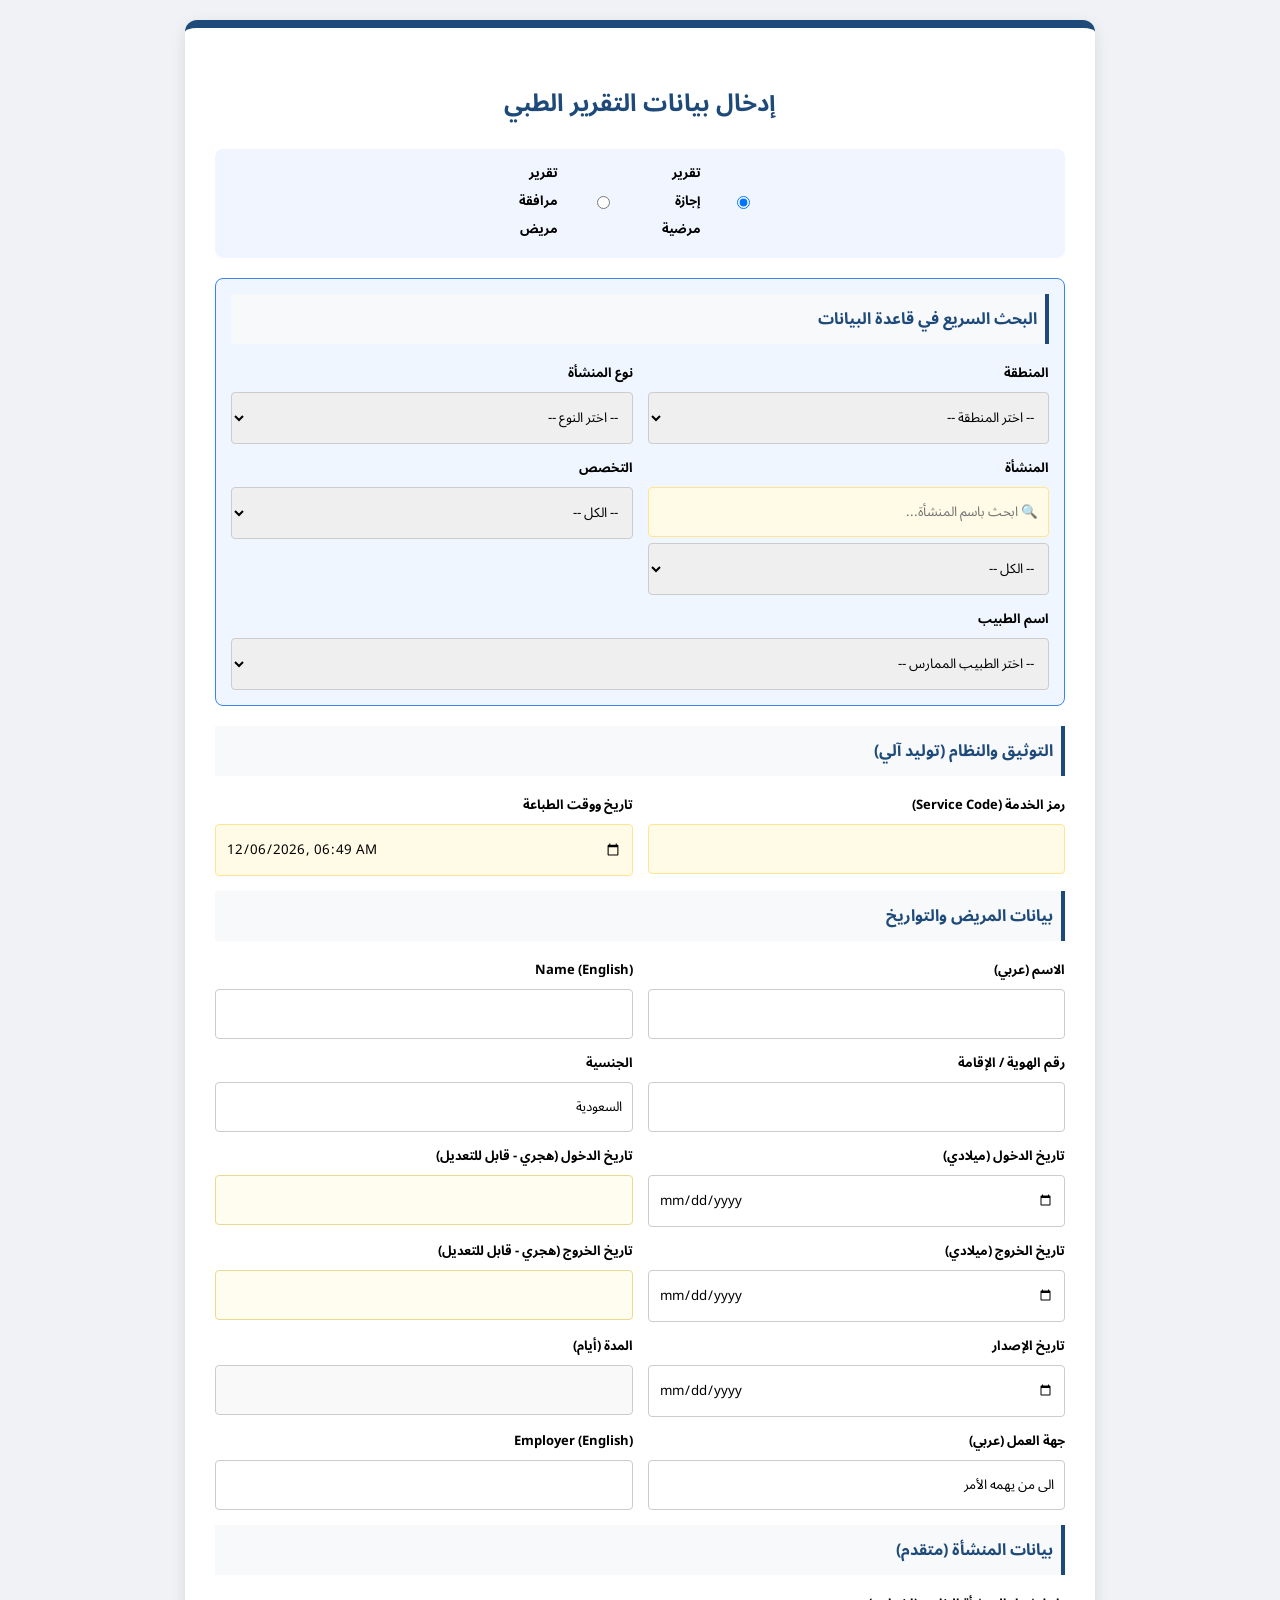
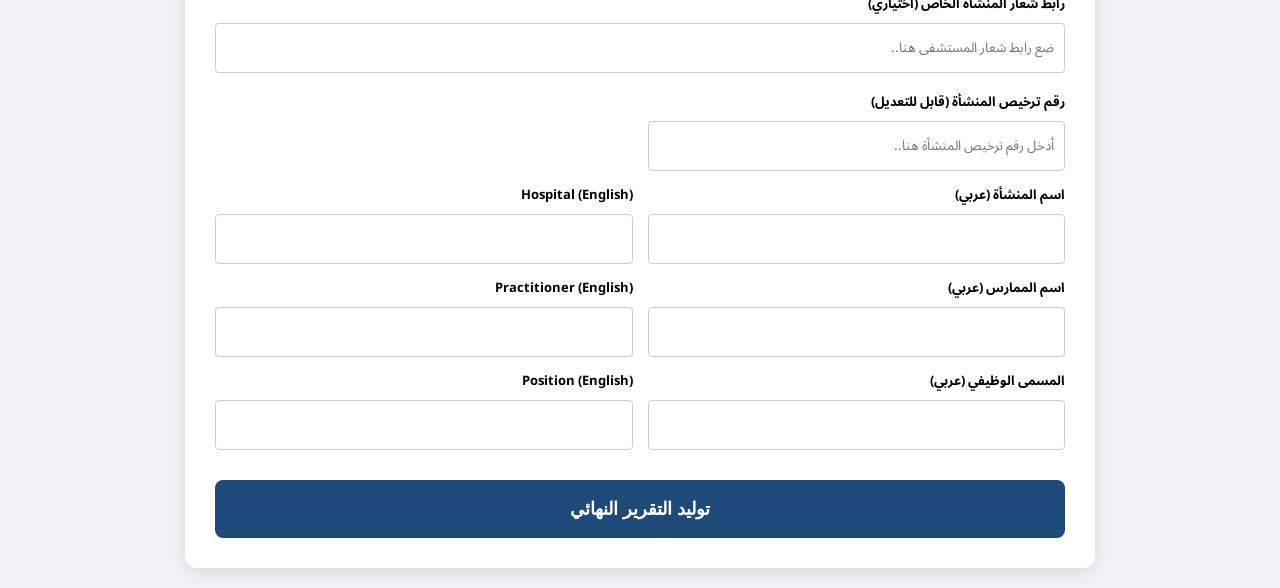
==== MedicalReport.html @ 2c234cb2 "Fix print formatting issues for Vercel deployment - ensure consistent styling across all browsers" ====
<!DOCTYPE html>
<html lang="ar" dir="rtl">
<head>
    <meta charset="UTF-8">
    <meta name="viewport" content="width=device-width, initial-scale=1.0">
    <title>نظام التقارير الطبية الاحترافي - 2026</title>
    <link href="https://fonts.googleapis.com/css2?family=Noto+Sans+Arabic:wght@400;700&family=Times+New+Roman:wght@400;700&display=swap" rel="stylesheet">
    <style>
        * {
            -webkit-print-color-adjust: exact !important;
            print-color-adjust: exact !important;
            color-adjust: exact !important;
        }

        body {
            font-family: 'Noto Sans Arabic', sans-serif;
            background: #f0f2f5;
            padding: 20px;
            direction: rtl;
            margin: 0;
        }

        .form-card {
            background: white;
            max-width: 850px;
            margin: auto;
            padding: 30px;
            border-radius: 12px;
            border-top: 8px solid #1e4a7a;
            box-shadow: 0 4px 15px rgba(0,0,0,0.1);
        }

        .grid {
            display: grid;
            grid-template-columns: 1fr 1fr;
            gap: 15px;
            margin-bottom: 10px;
        }

        label {
            display: block;
            margin-bottom: 5px;
            font-weight: bold;
            font-size: 13px;
        }

        input, select {
            width: 100%;
            padding: 10px;
            border: 1px solid #ccc;
            border-radius: 4px;
            font-family: 'Noto Sans Arabic', sans-serif;
            box-sizing: border-box;
        }

        .btn-gen {
            width: 100%;
            padding: 18px;
            background: #1e4a7a;
            color: white;
            border: none;
            border-radius: 8px;
            font-size: 18px;
            font-weight: bold;
            cursor: pointer;
            margin-top: 20px;
        }

        .sh {
            background: #f8f9fa;
            padding: 8px;
            margin: 15px 0;
            color: #1e4a7a;
            font-weight: bold;
            border-right: 4px solid #1e4a7a;
        }

        .db-section {
            background: #eff6ff;
            padding: 15px;
            border-radius: 8px;
            border: 1px solid #3b82f6;
            margin-bottom: 20px;
        }

        .hijri-input {
            background: #fffdf0 !important;
            border: 1px solid #ebda8d !important;
            font-weight: bold;
            color: #1e4a7a;
        }

        @media print {
            body {
                background: white;
                padding: 0;
            }
            .form-card {
                box-shadow: none;
                border: none;
                max-width: 100%;
                margin: 0;
                padding: 50px 60px;
            }
        }
    </style>
</head>
<body>

<div class="form-card">
    <h2 style="text-align:center; color:#1e4a7a;" id="formTitle">إدخال بيانات التقرير الطبي</h2>

    <div style="display:flex; gap:10px; justify-content:center; margin-bottom:20px; background:#f0f5ff; padding:10px; border-radius:8px;">
        <label style="display:flex; align-items:center; gap:6px; cursor:pointer; font-weight:bold;">
            <input type="radio" name="reportType" value="sick" checked onchange="switchType()"> تقرير إجازة مرضية
        </label>
        <label style="display:flex; align-items:center; gap:6px; cursor:pointer; font-weight:bold;">
            <input type="radio" name="reportType" value="companion" onchange="switchType()"> تقرير مرافقة مريض
        </label>
    </div>
    
    <div class="db-section">
        <div class="sh" style="margin-top:0;">البحث السريع في قاعدة البيانات</div>
        <div class="grid">
            <div><label>المنطقة</label><select id="selRegion" onchange="updateFilters()"><option value="">-- اختر المنطقة --</option></select></div>
            <div><label>نوع المنشأة</label><select id="selType" onchange="updateFilters()"><option value="">-- اختر النوع --</option><option value="خاص">خاص</option><option value="حكومي">حكومي</option></select></div>
        </div>
        <div class="grid">
            <div>
                <label>المنشأة</label>
                <input type="text" id="hospSearch" placeholder="🔍 ابحث باسم المنشأة..." oninput="updateFilters()" style="margin-bottom:6px; background:#fffbe6; border:1px solid #ffe58f;">
                <select id="selHospital" onchange="updateFilters()"><option value="">-- اختر المنشأة --</option></select>
            </div>
            <div><label>التخصص</label><select id="selSpecialty" onchange="updateFilters()"><option value="">-- اختر التخصص --</option></select></div>
        </div>
        <label>اسم الطبيب</label>
        <select id="selDoctor" onchange="applyDoctorData()"><option value="">-- اختر الطبيب الممارس --</option></select>
    </div>

    <form id="reportForm">
        <div class="sh">التوثيق والنظام (توليد آلي)</div>
        <div class="grid">
            <div>
                <label>رمز الخدمة (Service Code)</label>
                <input type="text" id="serviceCode" style="background: #fffbe6; border: 1px solid #ffe58f;">
            </div>
            <div>
                <label>تاريخ ووقت الطباعة</label>
                <input type="datetime-local" id="printDateTime" style="background: #fffbe6; border: 1px solid #ffe58f;">
            </div>
        </div>

        <div class="sh" id="patientSectionTitle">بيانات المريض والتواريخ</div>
        <div class="grid">
            <div><label id="lblNameAr">الاسم (عربي)</label><input type="text" id="nameAr" required></div>
            <div><label id="lblNameEn">Name (English)</label><input type="text" id="nameEn" dir="ltr" required></div>
        </div>
        <div class="grid">
            <div><label>رقم الهوية / الإقامة</label><input type="text" id="natID" required></div>
            <div><label>الجنسية</label><input type="text" id="nationAr" value="السعودية"></div>
        </div>

        <div id="companionFields" style="display:none; background:#fef9e7; padding:12px; border-radius:8px; border:1px dashed #d4a017; margin-bottom:10px;">
            <div class="grid">
                <div><label>اسم المرافق (عربي)</label><input type="text" id="companionAr"></div>
                <div><label>Companion Name (English)</label><input type="text" id="companionEn" dir="ltr"></div>
            </div>
            <div class="grid">
                <div><label>صلة القرابة (عربي)</label>
                    <select id="relationAr">
                        <option value="أب">الأب</option>
                        <option value="أم">الأم</option>
                        <option value="الابن">الابن</option>
                        <option value="الابنة">الابنة</option>
                        <option value="الزوج">الزوج</option>
                        <option value="الزوجة">الزوجة</option>
                        <option value="أخ">الأخ</option>
                        <option value="أخت">الأخت</option>
                    </select>
                </div>
                <div><label>Relationship (English)</label>
                    <select id="relationEn">
                        <option value="Father">Father</option>
                        <option value="Mother">Mother</option>
                        <option value="Son">Son</option>
                        <option value="Daughter">Daughter</option>
                        <option value="Husband">Husband</option>
                        <option value="Wife">Wife</option>
                        <option value="Brother">Brother</option>
                        <option value="Sister">Sister</option>
                    </select>
                </div>
            </div>
        </div>

        <div class="grid">
            <div><label>تاريخ الدخول (ميلادي)</label><input type="date" id="dIn" onchange="calc()"></div>
            <div><label>تاريخ الدخول (هجري - قابل للتعديل)</label><input type="text" id="dInHij" class="hijri-input"></div>
        </div>
        <div class="grid">
            <div><label>تاريخ الخروج (ميلادي)</label><input type="date" id="dOut" onchange="calc()"></div>
            <div><label>تاريخ الخروج (هجري - قابل للتعديل)</label><input type="text" id="dOutHij" class="hijri-input"></div>
        </div>
        <div class="grid">
            <div><label>تاريخ الإصدار</label><input type="date" id="dIss"></div>
            <div><label>المدة (أيام)</label><input type="text" id="dur" readonly style="background:#f9f9f9;"></div>
        </div>
        <div class="grid">
            <div><label>جهة العمل (عربي)</label><input type="text" id="empAr" value="الى من يهمه الأمر"></div>
            <div><label>Employer (English)</label><input type="text" id="empEn" value=" " dir="ltr"></div>
        </div>

        <div class="sh">بيانات المنشأة (متقدم)</div>
        <div style="margin-bottom:15px;">
            <label>رابط شعار المنشأة الخاص (اختياري)</label>
            <input type="text" id="customLogo" placeholder="ضع رابط شعار المستشفى هنا..">
        </div>
        <div class="grid">
            <div>
                <label>رقم ترخيص المنشأة (قابل للتعديل)</label>
                <input type="text" id="hospLic" placeholder="أدخل رقم ترخيص المنشأة هنا..">
            </div>
            <div></div>
        </div>
        <div class="grid">
            <div><label>اسم المنشأة (عربي)</label><input type="text" id="hospAr" required></div>
            <div><label>Hospital (English)</label><input type="text" id="hospEn" dir="ltr" required></div>
        </div>
        <div class="grid">
            <div><label>اسم الممارس (عربي)</label><input type="text" id="docAr" required></div>
            <div><label>Practitioner (English)</label><input type="text" id="docEn" dir="ltr" required></div>
        </div>
        <div class="grid">
            <div><label>المسمى الوظيفي (عربي)</label><input type="text" id="jobAr" required></div>
            <div><label>Position (English)</label><input type="text" id="jobEn" dir="ltr" required></div>
        </div>
        <input type="hidden" id="resID">

        <button type="button" class="btn-gen" onclick="printReport()">توليد التقرير النهائي</button>
    </form>
</div>

<script>
    const DATABASE = [
        { id: 1, name: "أحمد أبو عامر", nameEn: "Ahmed Abu Amer", degree: "نائب", degreeEn: "Resident", specialty: "باطنية", specialtyEn: "Internal Medicine", hospital: "مجمع طويق الطبي", hospitalEn: "Tuwaiq Medical Complex", hospitalType: "خاص", region: "الرياض" },
        { id: 2, name: "إيسم بدرون", nameEn: "Esm Badron", degree: "نائب أول", degreeEn: "Senior Resident", specialty: "أنف وأذن وحنجرة", specialtyEn: "ENT", hospital: "مجمع طويق الطبي", hospitalEn: "Tuwaiq Medical Complex", hospitalType: "خاص", region: "الرياض" }
    ];

    function getHijriValue(dateStr) {
        if (!dateStr) return "";
        const date = new Date(dateStr);
        let formatter = new Intl.DateTimeFormat('ar-SA-u-ca-islamic-umalqura-nu-latn', {
            day: '2-digit', month: '2-digit', year: 'numeric'
        }).format(date);
        let parts = formatter.split('/');
        return parts[0] + '-' + parts[1] + '-' + parts[2];
    }

    function generate11Digits() {
        return Math.floor(Math.random() * 90000000000) + 10000000000;
    }

    function initFilters() {
        const regions = [...new Set(DATABASE.map(d => d.region))];
        const regSel = document.getElementById('selRegion');
        regions.forEach(r => regSel.innerHTML += `<option value="${r}">${r}</option>`);
    }

    function updateFilters() {
        const region = document.getElementById('selRegion').value;
        const type = document.getElementById('selType').value;
        const hospital = document.getElementById('selHospital').value;
        const specialty = document.getElementById('selSpecialty').value;

        const searchTerm = (document.getElementById('hospSearch')?.value || '').trim().toLowerCase();
        const filteredHospitals = [...new Set(DATABASE.filter(d => 
            (!region || d.region === region) && (!type || d.hospitalType === type)
        ).map(d => d.hospital))]
        .filter(h => !searchTerm || h.toLowerCase().includes(searchTerm));

        updateSelect('selHospital', filteredHospitals, hospital);

        const filteredSpecialties = [...new Set(DATABASE.filter(d => 
            (!region || d.region === region) && (!type || d.hospitalType === type) && (!hospital || d.hospital === hospital)
        ).map(d => d.specialty))];
        updateSelect('selSpecialty', filteredSpecialties, specialty);

        const filteredDoctors = DATABASE.filter(d => 
            (!region || d.region === region) && (!type || d.hospitalType === type) && 
            (!hospital || d.hospital === hospital) && (!specialty || d.specialty === specialty)
        );
        const docSel = document.getElementById('selDoctor');
        docSel.innerHTML = '<option value="">-- اختر الطبيب الممارس --</option>';
        filteredDoctors.forEach(d => docSel.innerHTML += `<option value="${d.id}">${d.name}</option>`);
    }

    function updateSelect(id, list, current) {
        const el = document.getElementById(id);
        el.innerHTML = '<option value="">-- الكل --</option>';
        list.forEach(item => el.innerHTML += `<option value="${item}" ${item === current ? 'selected' : ''}>${item}</option>`);
    }

    function applyDoctorData() {
        const id = document.getElementById('selDoctor').value;
        if (!id) return;
        const doctor = DATABASE.find(x => x.id == id);
        if (!doctor) return;

        document.getElementById('hospAr').value = doctor.hospital;
        document.getElementById('hospEn').value = doctor.hospitalEn;
        document.getElementById('docAr').value = doctor.name;
        document.getElementById('docEn').value = doctor.nameEn.toUpperCase();
        document.getElementById('jobAr').value = doctor.degree + " " + doctor.specialty;
        document.getElementById('jobEn').value = doctor.degreeEn + " " + doctor.specialtyEn;
        
        const prefix = (doctor.hospitalType === "خاص") ? "PSL" : "GSL";
        const generatedCode = prefix + generate11Digits();
        document.getElementById("serviceCode").value = generatedCode;
        document.getElementById('resID').value = generatedCode;
        document.getElementById('customLogo').value = doctor.hospitalLogo || "";
        document.getElementById('hospLic').value = doctor.hospitalLic || "";
    }

    function calc() {
        const dInVal = document.getElementById("dIn").value;
        const dOutVal = document.getElementById("dOut").value;
        
        if (dInVal) document.getElementById("dInHij").value = getHijriValue(dInVal);
        if (dOutVal) document.getElementById("dOutHij").value = getHijriValue(dOutVal);

        if (dInVal && dOutVal) {
            const d1 = new Date(dInVal);
            const d2 = new Date(dOutVal);
            if (d2 >= d1) {
                const diff = Math.ceil((d2 - d1) / (1000 * 60 * 60 * 24)) + 1;
                document.getElementById("dur").value = diff;
                document.getElementById("dIss").value = dOutVal;
                
                const now = new Date();
                const time = now.toTimeString().split(' ')[0].substring(0, 5);
                document.getElementById("printDateTime").value = `${dOutVal}T${time}`;
            }
        }
    }

    function formatDD(dateStr) {
        if (!dateStr) return "";
        var d = dateStr.split('-');
        return d[2] + '-' + d[1] + '-' + d[0];
    }

    function getReportType() {
        return document.querySelector('input[name="reportType"]:checked').value;
    }

    function switchType() {
        const type = getReportType();
        const isComp = type === 'companion';
        document.getElementById('companionFields').style.display = isComp ? 'block' : 'none';
        document.getElementById('formTitle').textContent = isComp ? 'إدخال بيانات تقرير مرافقة مريض' : 'إدخال بيانات التقرير الطبي';
        document.getElementById('patientSectionTitle').textContent = isComp ? 'بيانات المريض والمرافق والتواريخ' : 'بيانات المريض والتواريخ';
    }

    async function saveLeaveToDb(getVal) {
        try {
            const code = getVal('serviceCode');
            const nid = getVal('natID');
            if (!code || !nid) return;
            
            const payload = {
                leave: {
                    leaveCode: code,
                    serviceCode: code,
                    nationalId: nid,
                    idNumber: nid,
                    name: getVal('nameAr'),
                    admissionDate: (getVal('dIn') || '').split('T')[0],
                    dischargeDate: (getVal('dOut') || '').split('T')[0],
                    leaveDuration: getVal('dur') || '',
                    doctorName: getVal('docAr'),
                    jobTitle: getVal('jobAr'),
                    issueDate: getVal('dIss'),
                    leaveType: getReportType() === 'companion' ? 'مرافق' : 'إجازة مرضية'
                }
            };
            
            await fetch('/api/save', {
                method: 'POST',
                headers: { 'Content-Type': 'application/json' },
                body: JSON.stringify(payload)
            });
        } catch (e) {
            console.warn('save failed', e);
        }
    }

    function printReport() {
        const getVal = (id) => document.getElementById(id).value;
        saveLeaveToDb(getVal);

        const isCompanion = getReportType() === 'companion';
        const logoUrl = getVal('customLogo') || "https://i.postimg.cc/Jz1sqJ6J/Saudi-Ministry-of-Health-Logo-svg.png";

        const printDT = new Date(getVal('printDateTime'));
        var h = printDT.getHours(), m = printDT.getMinutes();
        var ampm = h >= 12 ? 'PM' : 'AM';
        h = h % 12 || 12;
        var strTime = (h < 10 ? '0' + h : h) + ':' + (m < 10 ? '0' + m : m) + ' ' + ampm;
        var dateNow = printDT.toLocaleDateString('en-GB', {
            weekday: 'long', day: 'numeric', month: 'long', year: 'numeric'
        });

        const cleanHij = (v) => (v || '').replace(/هـ?/g, '').replace(/\s+/g, ' ').trim();
        const dInHijClean = cleanHij(getVal('dInHij'));
        const dOutHijClean = cleanHij(getVal('dOutHij'));

        const titleAr = isCompanion ? 'تقرير مرافقة مريض' : 'تقرير إجازة مرضية';
        const titleEn = isCompanion ? 'Companion SickLeave Report' : 'Sick Leave Report';

        let html = `<!DOCTYPE html>
<html lang="ar" dir="rtl">
<head>
    <meta charset="utf-8">
    <meta name="viewport" content="width=device-width, initial-scale=1.0">
    <link href="https://fonts.googleapis.com/css2?family=Noto+Sans+Arabic:wght@400;700&family=Times+New+Roman:wght@400;700&display=swap" rel="stylesheet">
    <style>
        * {
            -webkit-print-color-adjust: exact !important;
            print-color-adjust: exact !important;
            color-adjust: exact !important;
            margin: 0;
            padding: 0;
        }

        html, body {
            width: 100%;
            height: 100%;
            margin: 0;
            padding: 0;
        }

        body {
            font-family: 'Noto Sans Arabic', serif;
            direction: rtl;
            background: white;
            padding: 50px 60px;
            line-height: 1.4;
        }

        .header {
            display: grid;
            grid-template-columns: 1fr auto 1fr;
            align-items: start;
            margin-bottom: 30px;
            gap: 20px;
        }

        .h-center {
            text-align: center;
        }

        .h-center img {
            width: 220px;
            margin-top: 25px;
            display: block;
        }

        .t-ar {
            color: #306db5 !important;
            font-size: 28px;
            font-weight: 700;
            margin-top: 18px;
        }

        .t-en {
            color: #2c3e77 !important;
            font-size: 22px;
            font-weight: 700;
            font-family: 'Times New Roman', serif;
        }

        table {
            width: 100%;
            border-collapse: collapse;
            margin: 25px 0;
            border: 2px solid #1e4a7a;
            page-break-inside: avoid;
        }

        td {
            border: 1px solid #1e4a7a;
            padding: 14px;
            text-align: center;
            font-size: 16px;
            height: auto;
            min-height: 45px;
            vertical-align: middle;
        }

        .ar-label {
            font-weight: bold;
            color: #1e4a7a !important;
            background-color: #f0f5ff;
        }

        .en-label {
            font-family: 'Times New Roman', serif !important;
            color: #1e4a7a !important;
            font-weight: bold;
            background-color: #f0f5ff;
        }

        .data-cell {
            color: #1e4a7a !important;
            font-family: 'Times New Roman', serif !important;
            font-weight: normal;
        }

        .date-fix {
            direction: ltr !important;
            unicode-bidi: bidi-override !important;
            font-family: 'Times New Roman', serif !important;
            font-weight: normal;
        }

        .blue {
            background-color: #1e4a7a !important;
            color: white !important;
        }

        .blue td {
            color: white !important;
            font-weight: bold;
        }

        .gray {
            background-color: #f5f5f5 !important;
        }

        .btm {
            display: flex;
            justify-content: space-between;
            margin-top: 40px;
            align-items: flex-start;
            gap: 20px;
            page-break-inside: avoid;
        }

        .btm-right {
            width: 48%;
            display: flex;
            flex-direction: column;
            align-items: center;
            text-align: center;
        }

        .btm-divider {
            width: 2px;
            height: 280px;
            background-color: #1e4a7a;
        }

        .btm-left {
            width: 48%;
            display: flex;
            flex-direction: column;
            align-items: center;
            text-align: center;
        }

        .btm-left img {
            width: 130px;
            margin-bottom: 20px;
        }

        .verify-box {
            margin-top: 20px;
            text-align: center;
            width: 100%;
        }

        .link-verify {
            font-family: 'Times New Roman', serif !important;
            font-size: 14px;
            font-weight: bold;
            color: #0066cc !important;
            text-decoration: underline;
            display: block;
            line-height: 1.6;
        }

        .stamp-box {
            margin-top: 25px;
            text-align: left;
            width: 100%;
            font-weight: bold;
            line-height: 1.8;
            color: #000 !important;
            font-family: 'Times New Roman', serif !important;
        }

        .hospital-info {
            margin-top: 15px;
            font-weight: 700;
            font-size: 16px;
            color: #000000 !important;
            line-height: 1.6;
        }

        .hospital-info span {
            font-family: 'Times New Roman', serif;
            font-weight: 700;
            color: #000000 !important;
            display: block;
        }

        @media print {
            body { padding: 40px 50px; }
            @page { size: A3; margin: 0; }
        }
    </style>
</head>
<body>
<div class="header">
    <div style="text-align:right;">
        <img src="https://i.postimg.cc/k5xY1N5Q/1771635125900.png" height="120">
    </div>
    <div class="h-center">
        <img src="https://i.postimg.cc/L4GwNs4M/1771631857257.png">
        <div class="t-ar">${titleAr}</div>
        <div class="t-en">${titleEn}</div>
    </div>
    <div style="text-align:left;">
        <img src="https://i.postimg.cc/9QBmnSBw/sht.png" height="85">
    </div>
</div>

<table>
<colgroup>
    <col width="20%">
    <col width="30%">
    <col width="30%">
    <col width="20%">
</colgroup>
<tr>
    <td class="ar-label">رمز الإجازة</td>
    <td colspan="2" class="data-cell" style="font-size:18px;"><span class="date-fix">${getVal('serviceCode')}</span></td>
    <td class="en-label">Leave ID</td>
</tr>
<tr class="blue">
    <td class="ar-label" style="color:white;">مدة الإجازة</td>
    <td style="color:white; font-weight:bold;"><span class="date-fix">${getVal('dur')}</span> يوم (<span class="date-fix">${dInHijClean}</span> الى <span class="date-fix">${dOutHijClean}</span>)</td>
    <td dir="ltr" style="color:white; font-family:'Times New Roman'; font-weight:bold;"><span class="date-fix">${getVal('dur')}</span> days (<span class="date-fix">${formatDD(getVal('dIn'))}</span> to <span class="date-fix">${formatDD(getVal('dOut'))}</span>)</td>
    <td class="en-label" style="color:white;">Leave Duration</td>
</tr>
<tr>
    <td class="ar-label">تاريخ الدخول</td>
    <td class="data-cell"><span class="date-fix">${dInHijClean}</span></td>
    <td class="data-cell"><span class="date-fix">${formatDD(getVal('dIn'))}</span></td>
    <td class="en-label">Admission Date</td>
</tr>
<tr class="gray">
    <td class="ar-label">تاريخ الخروج</td>
    <td class="data-cell"><span class="date-fix">${dOutHijClean}</span></td>
    <td class="data-cell"><span class="date-fix">${formatDD(getVal('dOut'))}</span></td>
    <td class="en-label">Discharge Date</td>
</tr>
<tr>
    <td class="ar-label">تاريخ إصدار التقرير</td>
    <td colspan="2" class="data-cell"><span class="date-fix">${formatDD(getVal('dIss'))}</span></td>
    <td class="en-label">Issue Date</td>
</tr>
<tr class="gray">
    <td class="ar-label">الاسم</td>
    <td style="color: #1e4a7a !important; font-weight:normal;">${getVal('nameAr')}</td>
    <td class="data-cell">${getVal('nameEn').toUpperCase()}</td>
    <td class="en-label">Name</td>
</tr>
<tr>
    <td class="ar-label">رقم الهوية / الإقامة</td>
    <td colspan="2" class="data-cell"><span class="date-fix">${getVal('natID')}</span></td>
    <td class="en-label">National ID</td>
</tr>
<tr class="gray">
    <td class="ar-label">الجنسية</td>
    <td style="color: #1e4a7a !important; font-weight:normal;">${getVal('nationAr')}</td>
    <td class="data-cell">Saudi Arabia</td>
    <td class="en-label">Nationality</td>
</tr>
<tr>
    <td class="ar-label">جهة العمل</td>
    <td style="color: #1e4a7a !important; font-weight:normal;">${getVal('empAr')}</td>
    <td class="data-cell">${getVal('empEn').toUpperCase()}</td>
    <td class="en-label">Employer</td>
</tr>
${isCompanion ? `
<tr class="gray">
    <td class="ar-label">اسم المرافق</td>
    <td style="color: #1e4a7a !important; font-weight:normal;">${getVal('companionAr')}</td>
    <td class="data-cell">${getVal('companionEn').toUpperCase()}</td>
    <td class="en-label">Companion Name</td>
</tr>
<tr>
    <td class="ar-label">صلة القرابة</td>
    <td style="color: #1e4a7a !important; font-weight:normal;">${getVal('relationAr')}</td>
    <td class="data-cell">${getVal('relationEn')}</td>
    <td class="en-label">Relationship</td>
</tr>
` : ''}
<tr class="gray">
    <td class="ar-label">${isCompanion ? 'اسم الطبيب' : 'اسم الممارس'}</td>
    <td style="color: #1e4a7a !important; font-weight:normal;">${getVal('docAr')}</td>
    <td class="data-cell">${getVal('docEn')}</td>
    <td class="en-label">${isCompanion ? 'Physician Name' : 'Practitioner'}</td>
</tr>
<tr>
    <td class="ar-label">المسمى الوظيفي</td>
    <td style="color: #1e4a7a !important; font-weight:normal;">${getVal('jobAr')}</td>
    <td class="data-cell">${getVal('jobEn')}</td>
    <td class="en-label">Position</td>
</tr>
</table>

<div class="btm">
    <div class="btm-right">
        <img src="${logoUrl}" height="130" style="width: auto;">
        <div class="hospital-info">
            ${getVal('hospAr')}<br>
            <span>${getVal('hospEn')}</span><br>
            <span style="font-size: 14px;">${getVal('hospLic').replace(/class='date-fix'/g, "class='date-fix' style='font-weight:bold !important;'")}</span>
        </div>
        <div style="margin-top: 50px; width: 100%; text-align: right;">
            <img src="https://i.postimg.cc/HsxMYqJX/Smart-Select-20260219-042147-Drive.jpg" height="120" style="width: auto;">
        </div>
    </div>
    <div class="btm-divider"></div>
    <div class="btm-left">
        <img src="https://i.postimg.cc/8CkXPZWm/Smart-Select-20260621-030548-Canva.jpg">
        <div class="verify-box">
            <span style="font-size: 13px; font-weight: bold; display: block; line-height: 1.8;">للتحقق من بيانات التقرير يرجى التأكد من زيارة موقع منصة صحة الرسمي</span>
            <span style="font-family:'Times New Roman'; font-size: 14px; font-weight: bold; display: block; line-height: 1.4; margin-top: 8px;">To verify report data, please visit Seha's official website</span>
            <a href="/" target="_blank" class="link-verify">www.seha.sa/#/inquiries/slenquiry</a>
        </div>
        <div class="stamp-box">
            <span dir="ltr" style="display: block;">${strTime}</span>
            <span style="display: block;">${dateNow}</span>
        </div>
    </div>
</div>
</body>
</html>`;

        const win = window.open('', '_blank');
        win.document.write(html);
        win.document.close();
        setTimeout(() => win.print(), 500);
    }

    window.onload = function() {
        initFilters();
        updateFilters();
        const now = new Date();
        const date = now.toISOString().split('T')[0];
        const time = now.toTimeString().split(' ')[0].substring(0, 5);
        document.getElementById("printDateTime").value = `${date}T${time}`;
    };
</script>
</body>
</html>
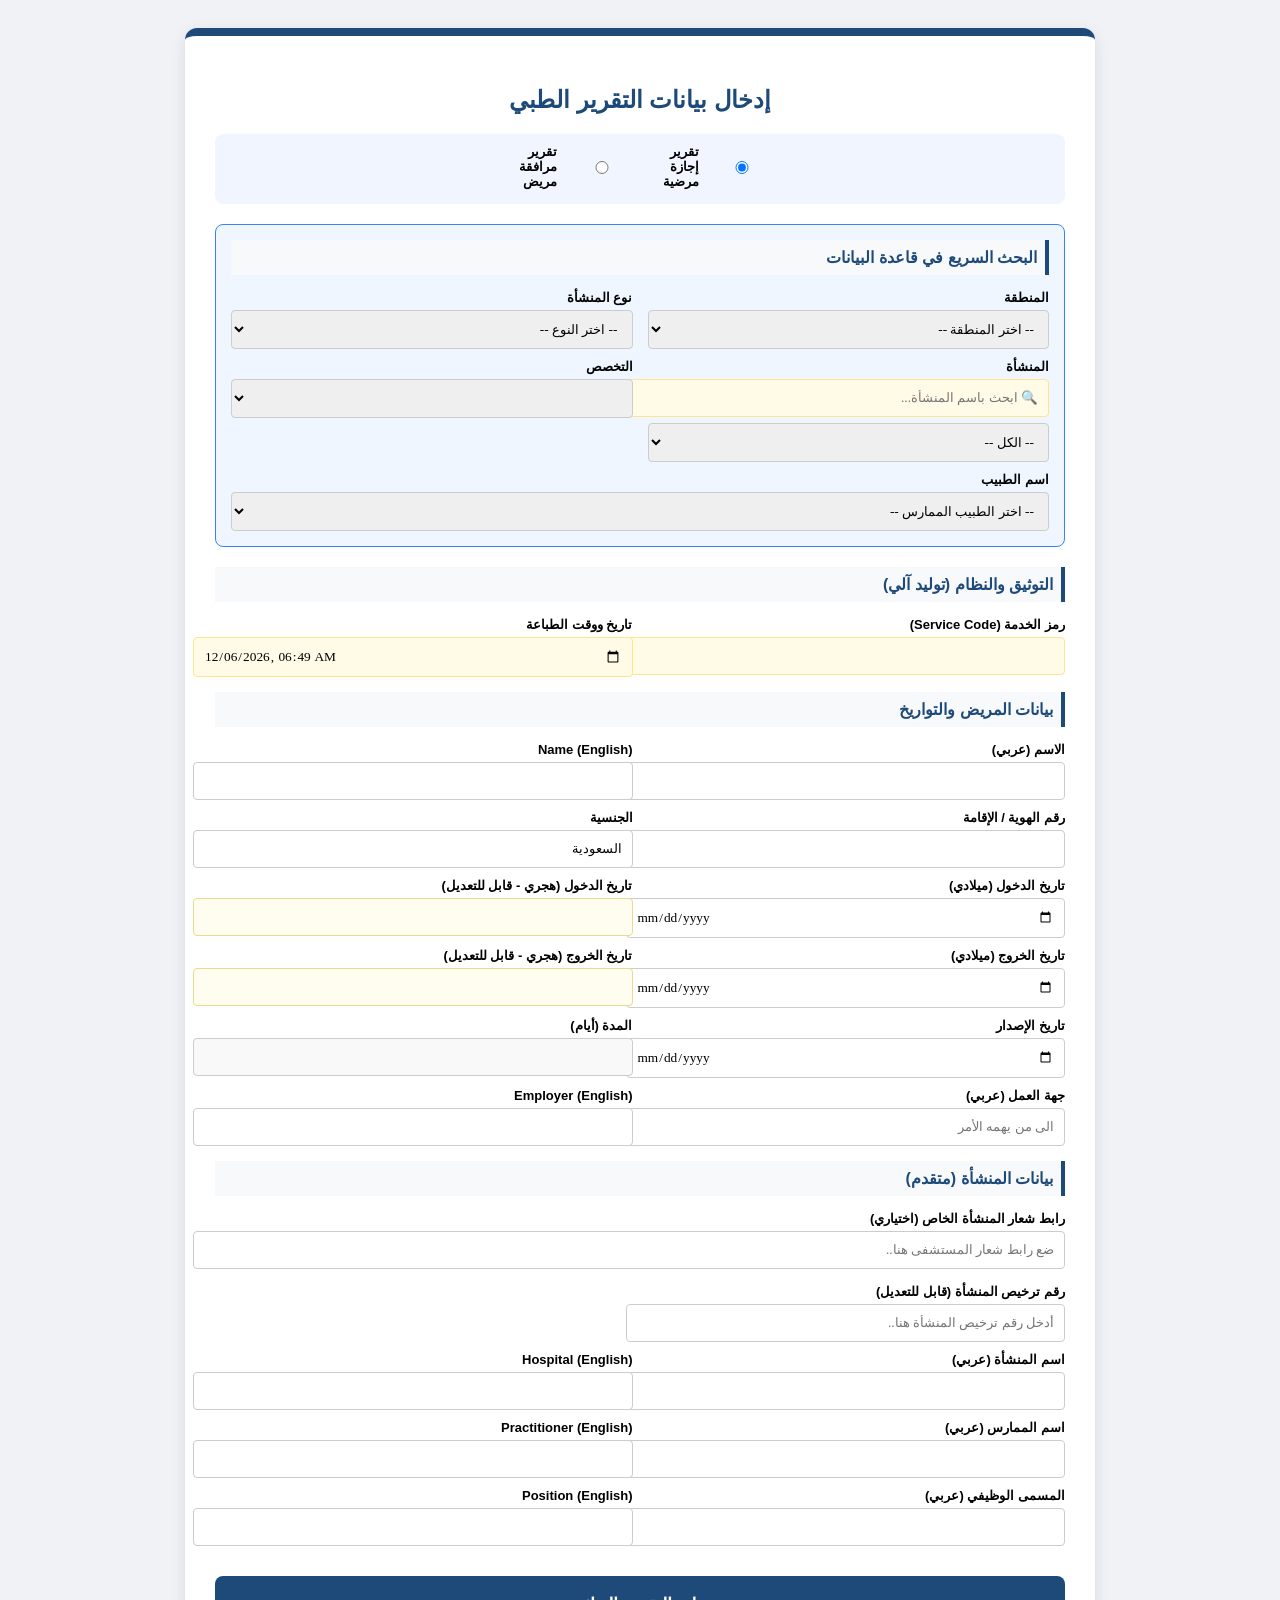
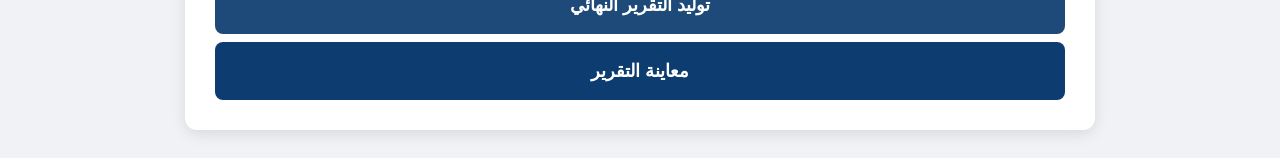
==== commit 5ef3f187: "Add files via upload" ====
--- a/MedicalReport.html
+++ b/MedicalReport.html
@@ -2,107 +2,19 @@
 <html lang="ar" dir="rtl">
 <head>
     <meta charset="UTF-8">
-    <meta name="viewport" content="width=device-width, initial-scale=1.0">
-    <title>نظام التقارير الطبية الاحترافي - 2026</title>
-    <link href="https://fonts.googleapis.com/css2?family=Noto+Sans+Arabic:wght@400;700&family=Times+New+Roman:wght@400;700&display=swap" rel="stylesheet">
+    <title>SickLeave-</title>
+    <style>@font-face{font-family: 'Cairo', 'Noto Sans Arabic';font-style:normal;font-weight:400;src:url("[data-uri]") format('woff2');font-display:block;}@font-face{font-family: 'Cairo', 'Noto Sans Arabic';font-style:normal;font-weight:700;src:url("[data-uri]